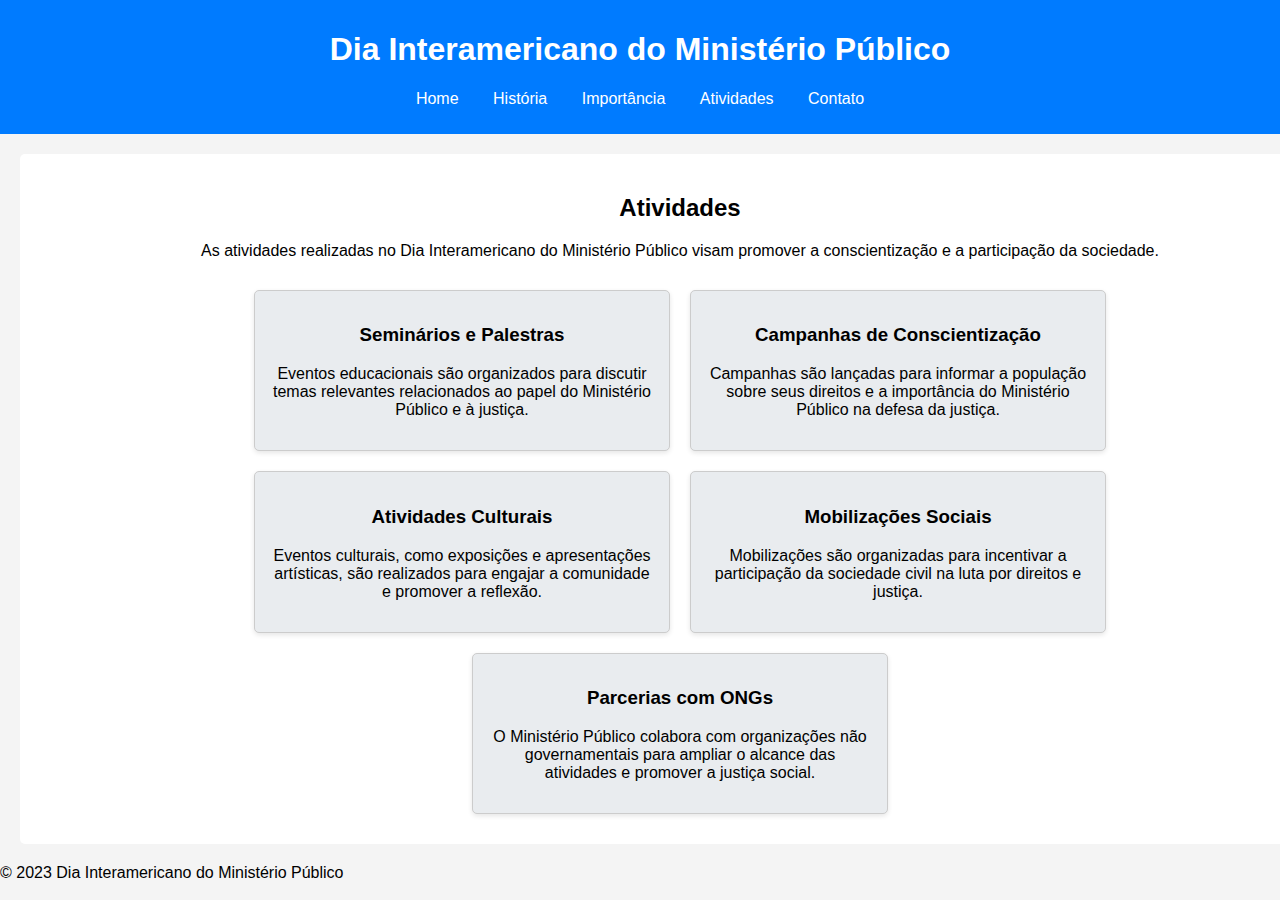
==== atividades.html @ dde52253 "Add files via upload" ====
<!DOCTYPE html>
<html lang="pt-BR">
<head>
    <meta charset="UTF-8">
    <meta name="viewport" content="width=device-width, initial-scale=1.0">
    <title>Atividades - Dia Interamericano do Ministério Público</title>
    <link rel="stylesheet" href="styles.css">
</head>
<body>
    <header>
        <h1>Dia Interamericano do Ministério Público</h1>
        <nav>
            <ul>
                <li><a href="index.html">Home</a></li>
                <li><a href="historia.html">História</a></li>
                <li><a href="importancia.html">Importância</a></li>
                <li><a href="atividades.html">Atividades</a></li>
                <li><a href="contato.html">Contato</a></li>
            </ul>
        </nav>
    </header>
    <main>
        <h2>Atividades</h2>
        <p>As atividades realizadas no Dia Interamericano do Ministério Público visam promover a conscientização e a participação da sociedade.</p>

        <div class="container">
            <div class="box">
                <h3>Seminários e Palestras</h3>
                <p>Eventos educacionais são organizados para discutir temas relevantes relacionados ao papel do Ministério Público e à justiça.</p>
            </div>
            <div class="box">
                <h3>Campanhas de Conscientização</h3>
                <p>Campanhas são lançadas para informar a população sobre seus direitos e a importância do Ministério Público na defesa da justiça.</p>
            </div>
            <div class="box">
                <h3>Atividades Culturais</h3>
                <p>Eventos culturais, como exposições e apresentações artísticas, são realizados para engajar a comunidade e promover a reflexão.</p>
            </div>
            <div class="box">
                <h3>Mobilizações Sociais</h3>
                <p>Mobilizações são organizadas para incentivar a participação da sociedade civil na luta por direitos e justiça.</p>
            </div>
            <div class="box">
                <h3>Parcerias com ONGs</h3>
                <p>O Ministério Público colabora com organizações não governamentais para ampliar o alcance das atividades e promover a justiça social.</p>
            </div>
        </div>
    </main>
    <footer>
        <p>&copy; 2023 Dia Interamericano do Ministério Público</p>
    </footer>
</body>
</html>
---- styles.css ----
body {
  font-family: Arial, sans-serif;
  margin: 0;
  padding: 0;
  background-color: #f4f4f4;
}

header {
  background: #007BFF;
  color: #fff;
  padding: 10px 0;
  text-align: center;
}

nav ul {
  list-style: none;
  padding: 0;
}

nav ul li {
  display: inline;
  margin: 0 15px;
}

nav ul li a {
  color: #fff;
  text-decoration: none;
}

main {
  padding: 20px;
  background: #fff;
  margin: 20px;
  border-radius: 5px;
  text-align: center; 

.container {
  display: flex;
  flex-wrap: wrap;
  justify-content: center;
  margin-top: 20px;
}

.box {
  background: #e9ecef;
  border: 1px solid #ccc;
  border-radius: 5px;
  padding: 15px;
  margin: 10px;
  width: 30%;
  box-shadow: 0 2px 5px rgba(0, 0, 0, 0.1);
  text-align: center; 
}

footer {
  text-align: center;
  padding: 10px 0;
  background: #007BFF;
  color: #fff;
  position: relative;
  bottom: 0;
  width: 100%;
}
    width: 100%;
}
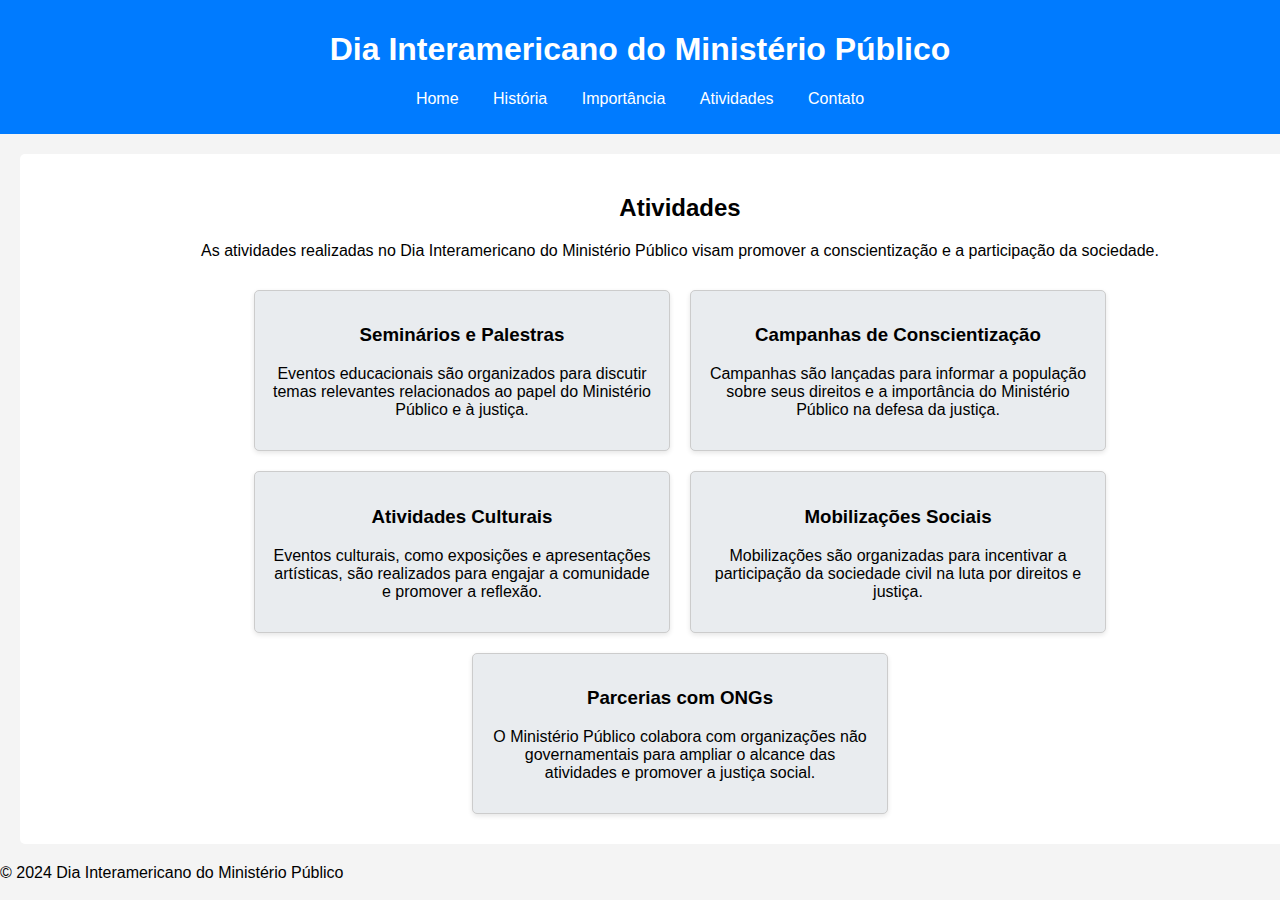
==== commit d356ad29: "Update atividades.html" ====
--- a/atividades.html
+++ b/atividades.html
@@ -47,7 +47,7 @@
         </div>
     </main>
     <footer>
-        <p>&copy; 2023 Dia Interamericano do Ministério Público</p>
+        <p>&copy; 2024 Dia Interamericano do Ministério Público</p>
     </footer>
 </body>
-</html>+</html>
